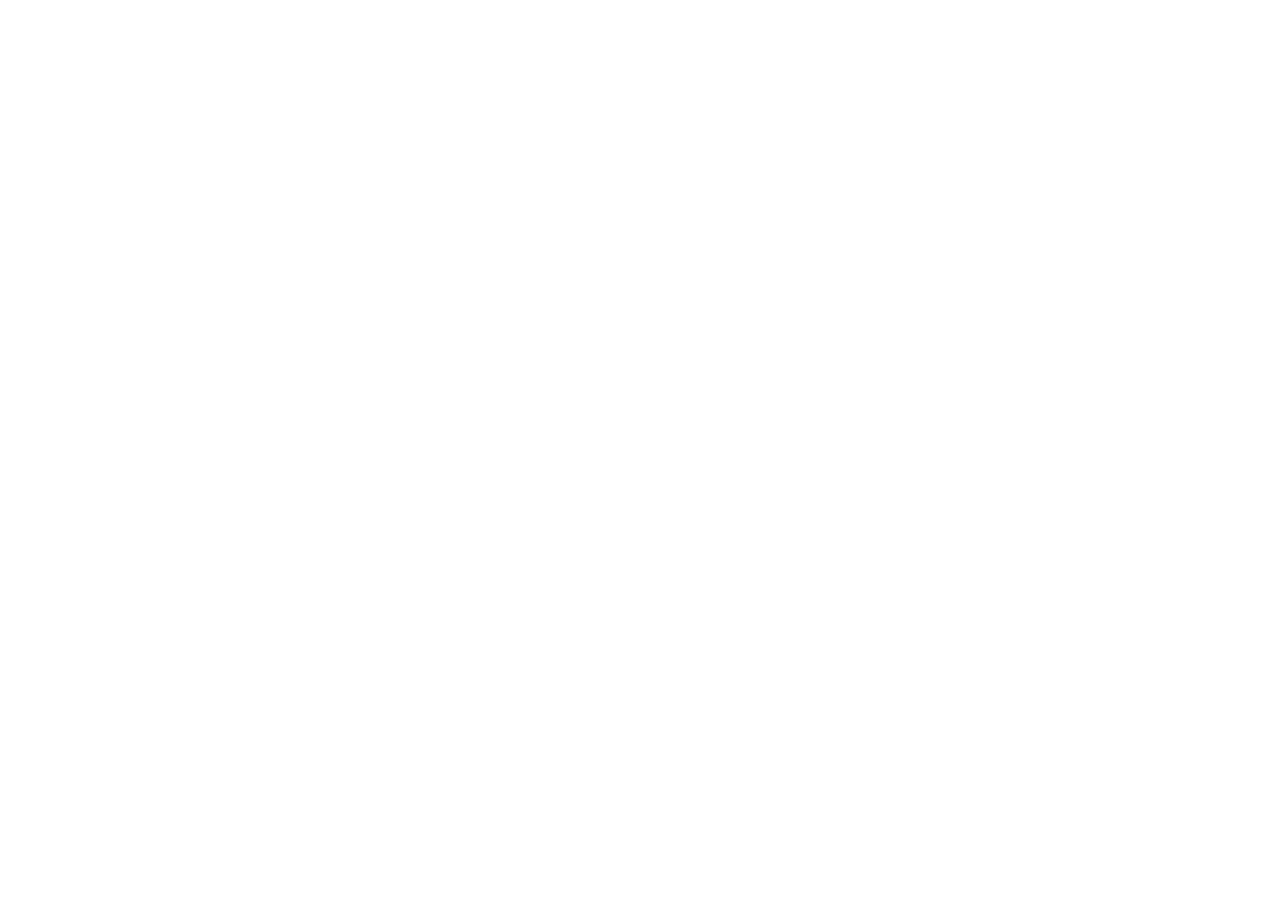
==== index.html @ 988304da "Shopping Cart" ====
<!DOCTYPE html>
<html lang="en">
  <head>
    <meta charset="UTF-8" />
    <meta http-equiv="X-UA-Compatible" content="IE=edge" />
    <meta name="viewport" content="width=device-width, initial-scale=1.0" />
    <title>Clothing Store</title>
    <link rel="stylesheet" href="src/style.css" />
    <link
      rel="stylesheet"
      href="https://cdn.jsdelivr.net/npm/bootstrap-icons@1.8.1/font/bootstrap-icons.css"
    />
  </head>

  <body></body>
  <script src="src/Data.js"></script>
  <script src="src/main.js"></script>
</html>
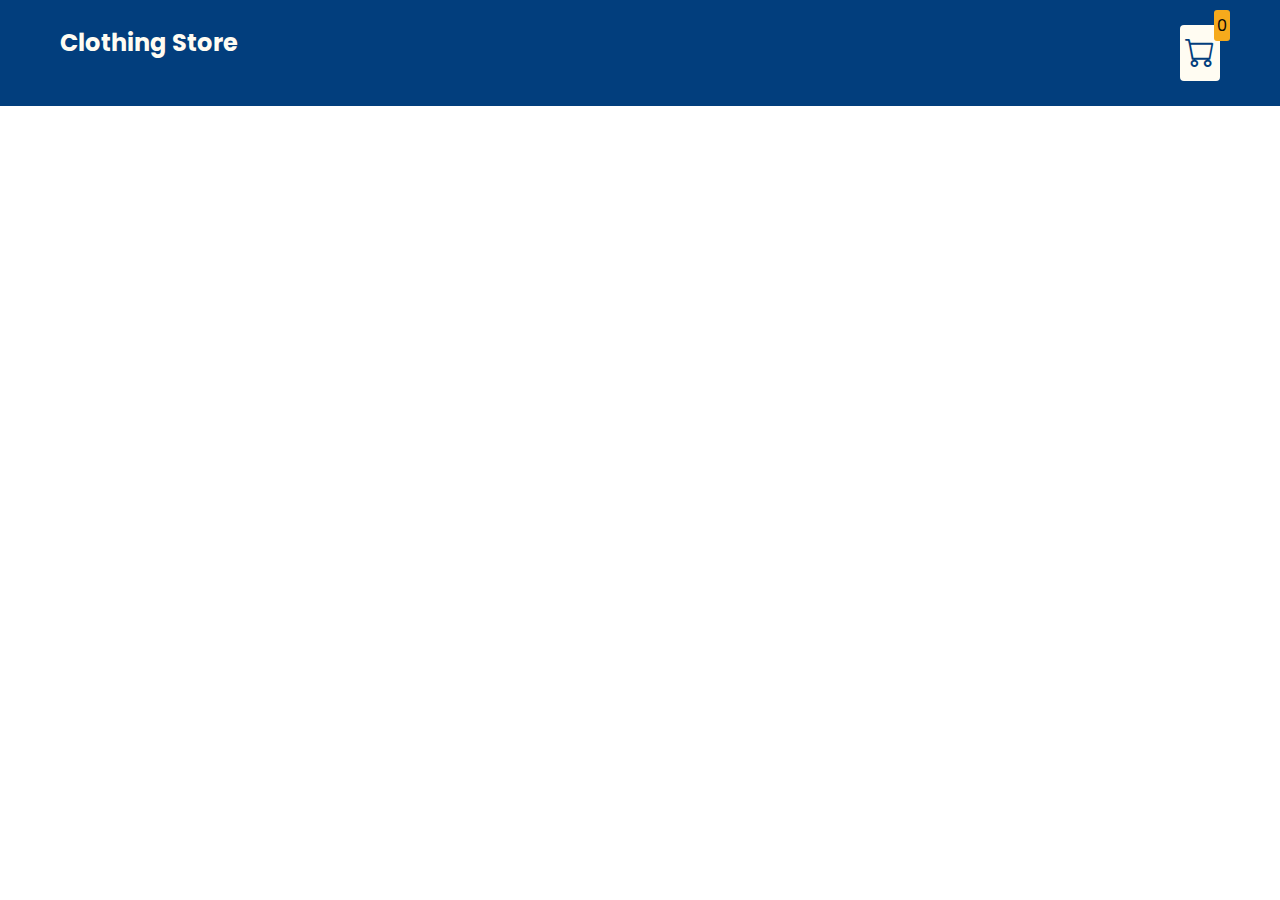
==== commit 54e91569: "index" ====
--- a/index.html
+++ b/index.html
@@ -12,7 +12,15 @@
     />
   </head>
 
-  <body></body>
+  <body>
+    <div class="navbar">
+      <h2>Clothing Store</h2>
+      <div class="cart">
+        <i class="bi bi-cart"></i>
+        <div class="cartAmount">0</div>
+      </div>
+    </div>
+  </body>
   <script src="src/Data.js"></script>
   <script src="src/main.js"></script>
 </html>
--- a/src/style.css
+++ b/src/style.css
@@ -0,0 +1,42 @@
+@import url("https://fonts.googleapis.com/css2?family=Poppins:wght@200;300;500;600&display=swap");
+/**
+* ! Changing default styles of the brower
+**/
+* {
+  padding: 0;
+  margin: 0;
+  box-sizing: border-box;
+  font-family: "Poppins", sans-serif;
+}
+
+/**
+* ! Navbar Style
+**/
+.navbar {
+  display: flex;
+  flex-direction: row;
+  justify-content: space-between;
+  background-color: #023e7d;
+  color: #fffcf2;
+  padding: 25px 60px;
+}
+
+.cart {
+  position: relative;
+  background-color: #fffcf2;
+  color: #023e7d;
+  padding: 5px;
+  font-size: 30px;
+  border-radius: 4px;
+}
+
+.cartAmount {
+  position: absolute;
+  top: -15px;
+  right: -10px;
+  font-size: 16px;
+  padding: 3px;
+  border-radius: 3px;
+  background-color: #f6aa1c;
+  color: #0a0908;
+}
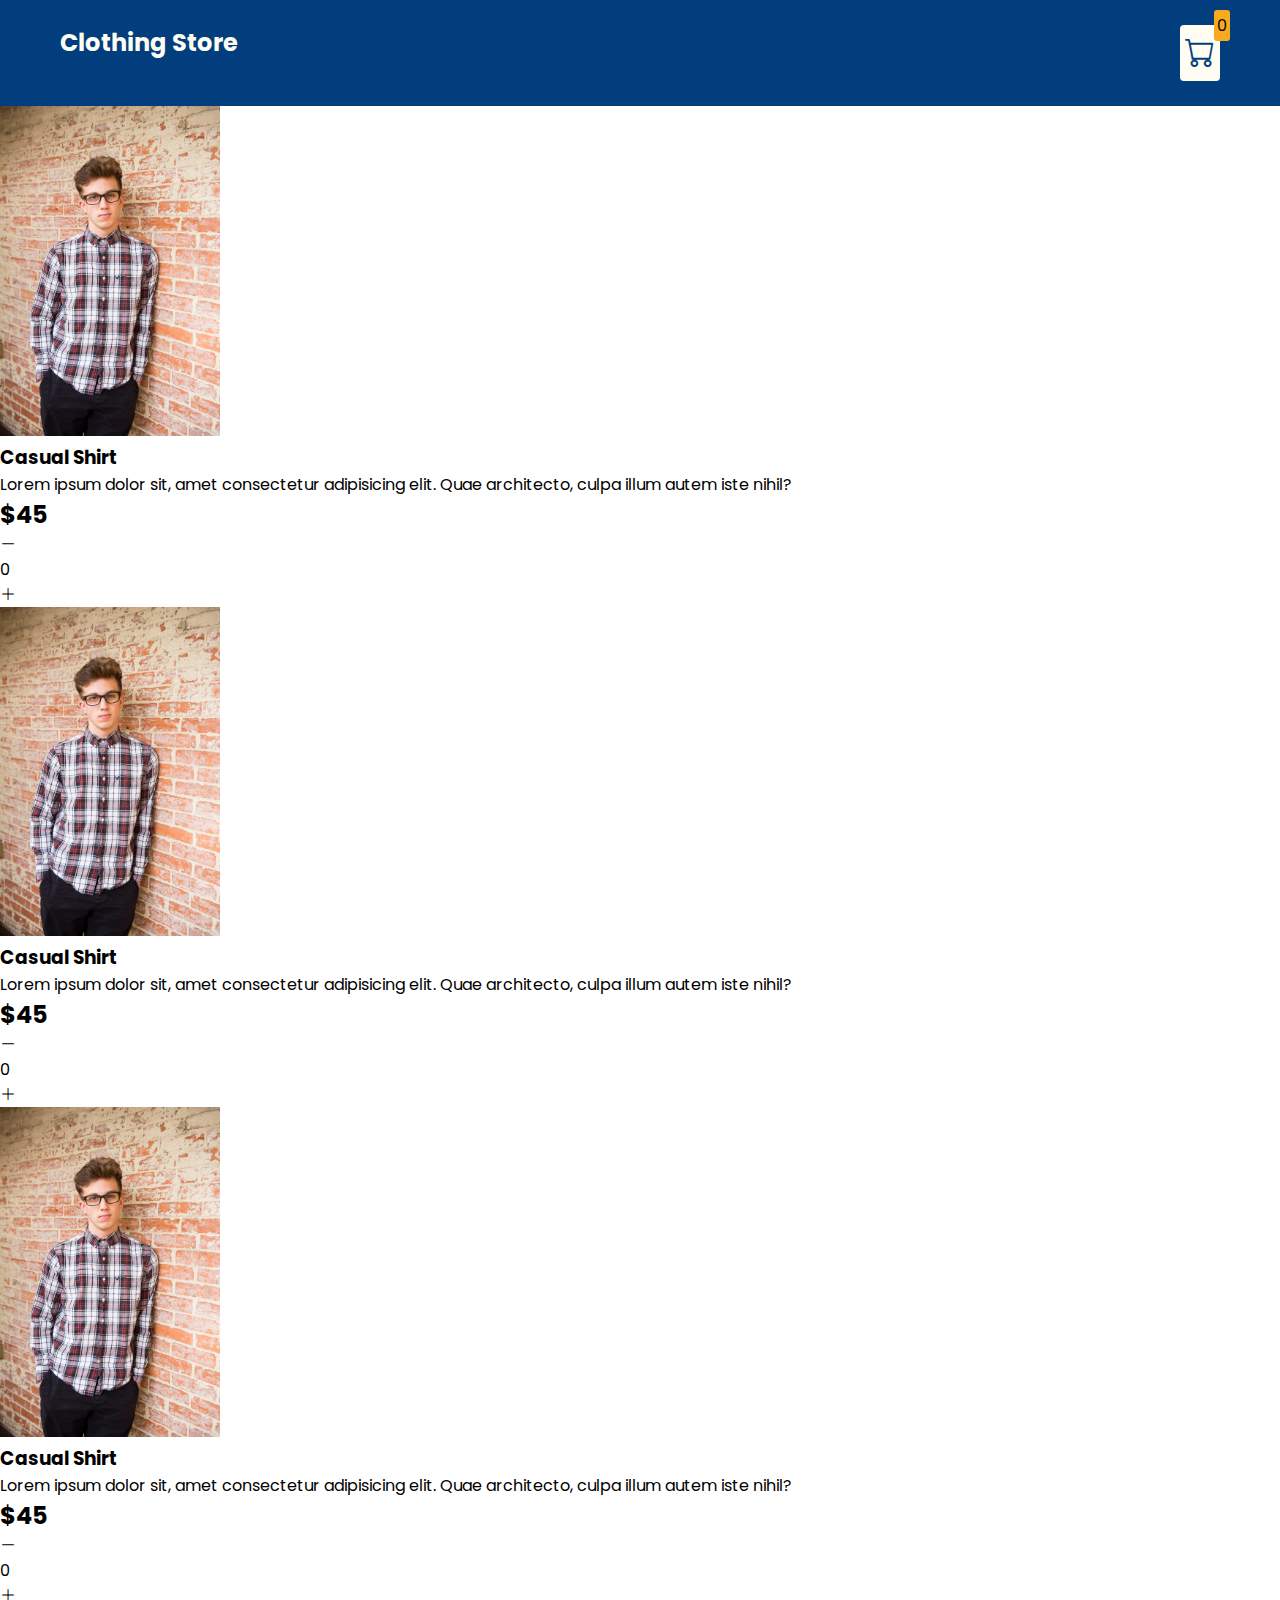
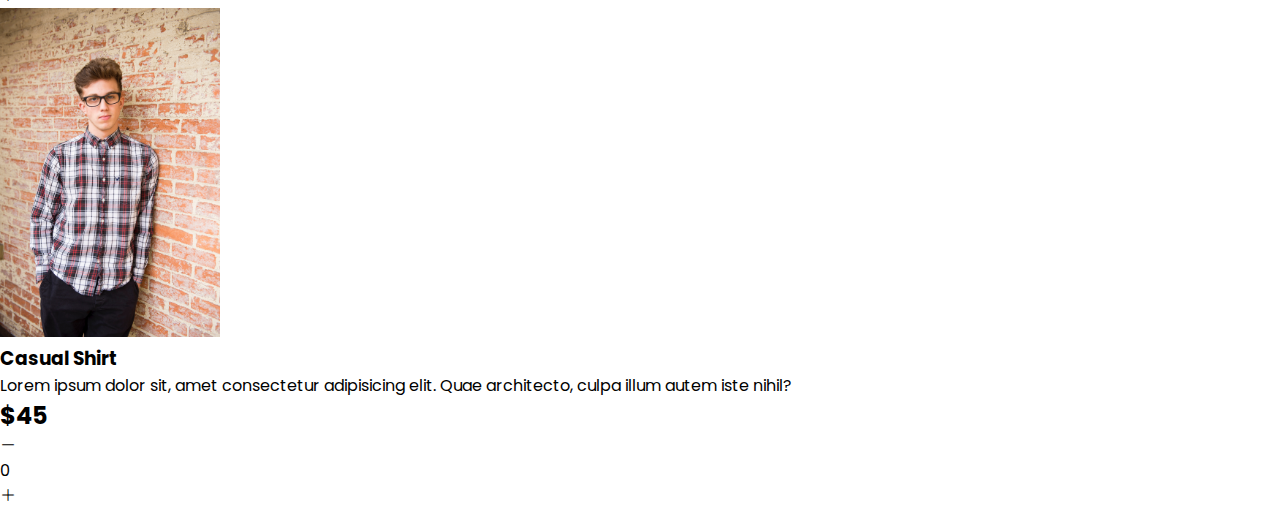
==== commit a571d11b: "html" ====
--- a/index.html
+++ b/index.html
@@ -20,6 +20,81 @@
         <div class="cartAmount">0</div>
       </div>
     </div>
+
+    <div class="shop" id="shop">
+      <div class="item">
+        <img width="220" src="images/image1.png" alt="" />
+        <div class="details">
+          <h3>Casual Shirt</h3>
+          <p>
+            Lorem ipsum dolor sit, amet consectetur adipisicing elit. Quae
+            architecto, culpa illum autem iste nihil?
+          </p>
+          <div class="price-quantity">
+            <h2>$45</h2>
+            <div class="button">
+              <i class="bi bi-dash-lg"></i>
+              <div class="quantity">0</div>
+              <i class="bi bi-plus-lg"></i>
+            </div>
+          </div>
+        </div>
+      </div>
+      <div class="item">
+        <img width="220" src="images/image1.png" alt="" />
+        <div class="details">
+          <h3>Casual Shirt</h3>
+          <p>
+            Lorem ipsum dolor sit, amet consectetur adipisicing elit. Quae
+            architecto, culpa illum autem iste nihil?
+          </p>
+          <div class="price-quantity">
+            <h2>$45</h2>
+            <div class="button">
+              <i class="bi bi-dash-lg"></i>
+              <div class="quantity">0</div>
+              <i class="bi bi-plus-lg"></i>
+            </div>
+          </div>
+        </div>
+      </div>
+      <div class="item">
+        <img width="220" src="images/image1.png" alt="" />
+        <div class="details">
+          <h3>Casual Shirt</h3>
+          <p>
+            Lorem ipsum dolor sit, amet consectetur adipisicing elit. Quae
+            architecto, culpa illum autem iste nihil?
+          </p>
+          <div class="price-quantity">
+            <h2>$45</h2>
+            <div class="button">
+              <i class="bi bi-dash-lg"></i>
+              <div class="quantity">0</div>
+              <i class="bi bi-plus-lg"></i>
+            </div>
+          </div>
+        </div>
+      </div>
+      <div class="item">
+        <img width="220" src="images/image1.png" alt="" />
+        <div class="details">
+          <h3>Casual Shirt</h3>
+          <p>
+            Lorem ipsum dolor sit, amet consectetur adipisicing elit. Quae
+            architecto, culpa illum autem iste nihil?
+          </p>
+          <div class="price-quantity">
+            <h2>$45</h2>
+            <div class="button">
+              <i class="bi bi-dash-lg"></i>
+              <div class="quantity">0</div>
+              <i class="bi bi-plus-lg"></i>
+            </div>
+          </div>
+        </div>
+      </div>
+    </div>
   </body>
   <script src="src/Data.js"></script>
   <script src="src/main.js"></script>
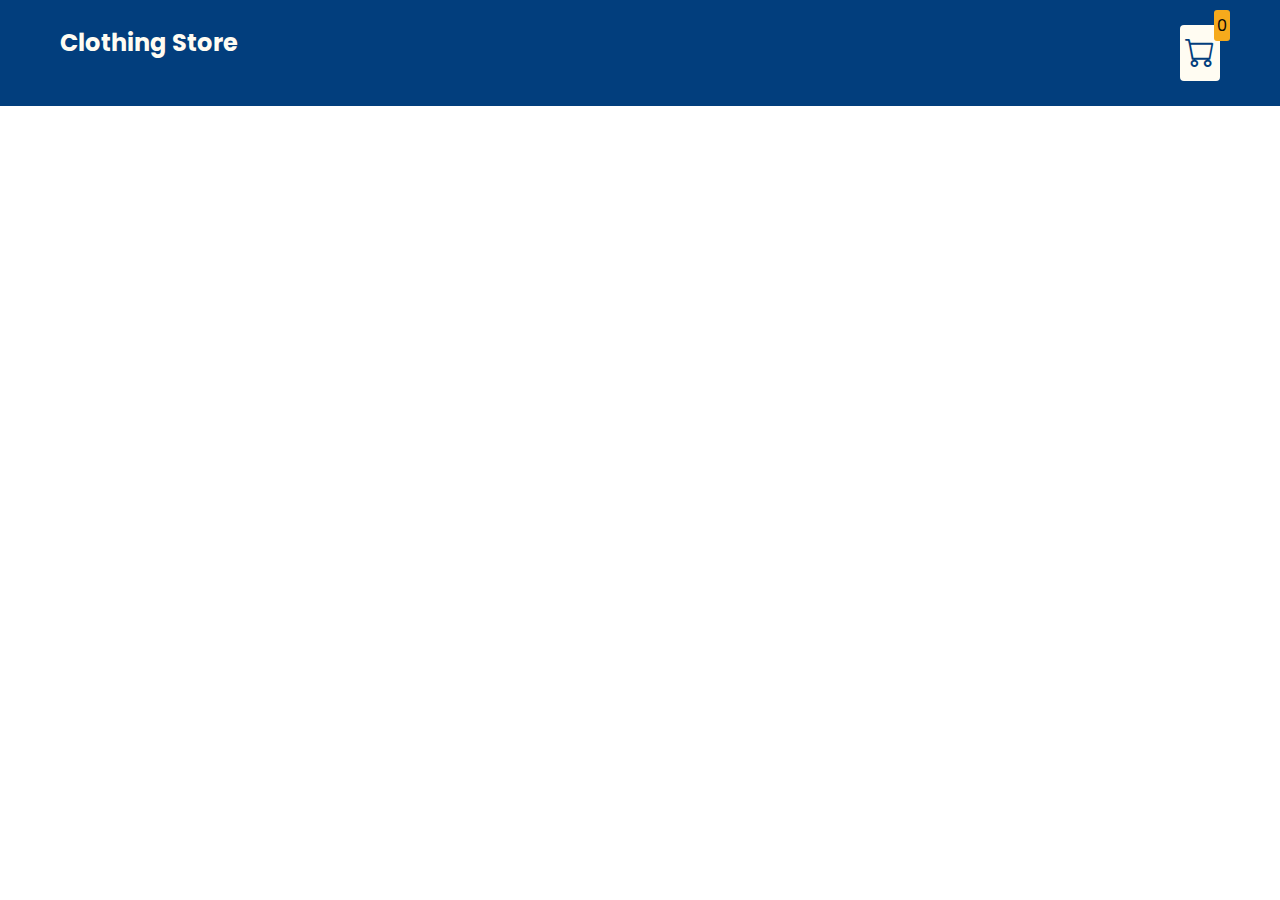
==== commit 4d7395f6: "html" ====
--- a/index.html
+++ b/index.html
@@ -21,80 +21,7 @@
       </div>
     </div>
 
-    <div class="shop" id="shop">
-      <div class="item">
-        <img width="220" src="images/image1.png" alt="" />
-        <div class="details">
-          <h3>Casual Shirt</h3>
-          <p>
-            Lorem ipsum dolor sit, amet consectetur adipisicing elit. Quae
-            architecto, culpa illum autem iste nihil?
-          </p>
-          <div class="price-quantity">
-            <h2>$45</h2>
-            <div class="button">
-              <i class="bi bi-dash-lg"></i>
-              <div class="quantity">0</div>
-              <i class="bi bi-plus-lg"></i>
-            </div>
-          </div>
-        </div>
-      </div>
-      <div class="item">
-        <img width="220" src="images/image1.png" alt="" />
-        <div class="details">
-          <h3>Casual Shirt</h3>
-          <p>
-            Lorem ipsum dolor sit, amet consectetur adipisicing elit. Quae
-            architecto, culpa illum autem iste nihil?
-          </p>
-          <div class="price-quantity">
-            <h2>$45</h2>
-            <div class="button">
-              <i class="bi bi-dash-lg"></i>
-              <div class="quantity">0</div>
-              <i class="bi bi-plus-lg"></i>
-            </div>
-          </div>
-        </div>
-      </div>
-      <div class="item">
-        <img width="220" src="images/image1.png" alt="" />
-        <div class="details">
-          <h3>Casual Shirt</h3>
-          <p>
-            Lorem ipsum dolor sit, amet consectetur adipisicing elit. Quae
-            architecto, culpa illum autem iste nihil?
-          </p>
-          <div class="price-quantity">
-            <h2>$45</h2>
-            <div class="button">
-              <i class="bi bi-dash-lg"></i>
-              <div class="quantity">0</div>
-              <i class="bi bi-plus-lg"></i>
-            </div>
-          </div>
-        </div>
-      </div>
-      <div class="item">
-        <img width="220" src="images/image1.png" alt="" />
-        <div class="details">
-          <h3>Casual Shirt</h3>
-          <p>
-            Lorem ipsum dolor sit, amet consectetur adipisicing elit. Quae
-            architecto, culpa illum autem iste nihil?
-          </p>
-          <div class="price-quantity">
-            <h2>$45</h2>
-            <div class="button">
-              <i class="bi bi-dash-lg"></i>
-              <div class="quantity">0</div>
-              <i class="bi bi-plus-lg"></i>
-            </div>
-          </div>
-        </div>
-      </div>
-    </div>
+    <div class="shop" id="shop"></div>
   </body>
   <script src="src/Data.js"></script>
   <script src="src/main.js"></script>
--- a/src/style.css
+++ b/src/style.css
@@ -19,6 +19,7 @@
   background-color: #023e7d;
   color: #fffcf2;
   padding: 25px 60px;
+  margin-bottom: 30px;
 }
 
 .cart {
@@ -40,3 +41,39 @@
   background-color: #f6aa1c;
   color: #0a0908;
 }
+
+/**
+* ! Shop items styles are here
+**/
+
+.shop {
+  display: grid;
+  grid-template-columns: repeat(4, 223px);
+  gap: 30px;
+  justify-content: center;
+}
+
+.item {
+  border: 2px solid #03071e;
+  border-radius: 4px;
+}
+
+.details {
+  display: flex;
+  flex-direction: column;
+  padding: 10px;
+  gap: 10px;
+}
+
+.price-quantity {
+  display: flex;
+  flex-direction: row;
+  justify-content: space-between;
+}
+
+.button {
+  display: flex;
+  flex-direction: row;
+  gap: 8px;
+  font-size: 16px;
+}
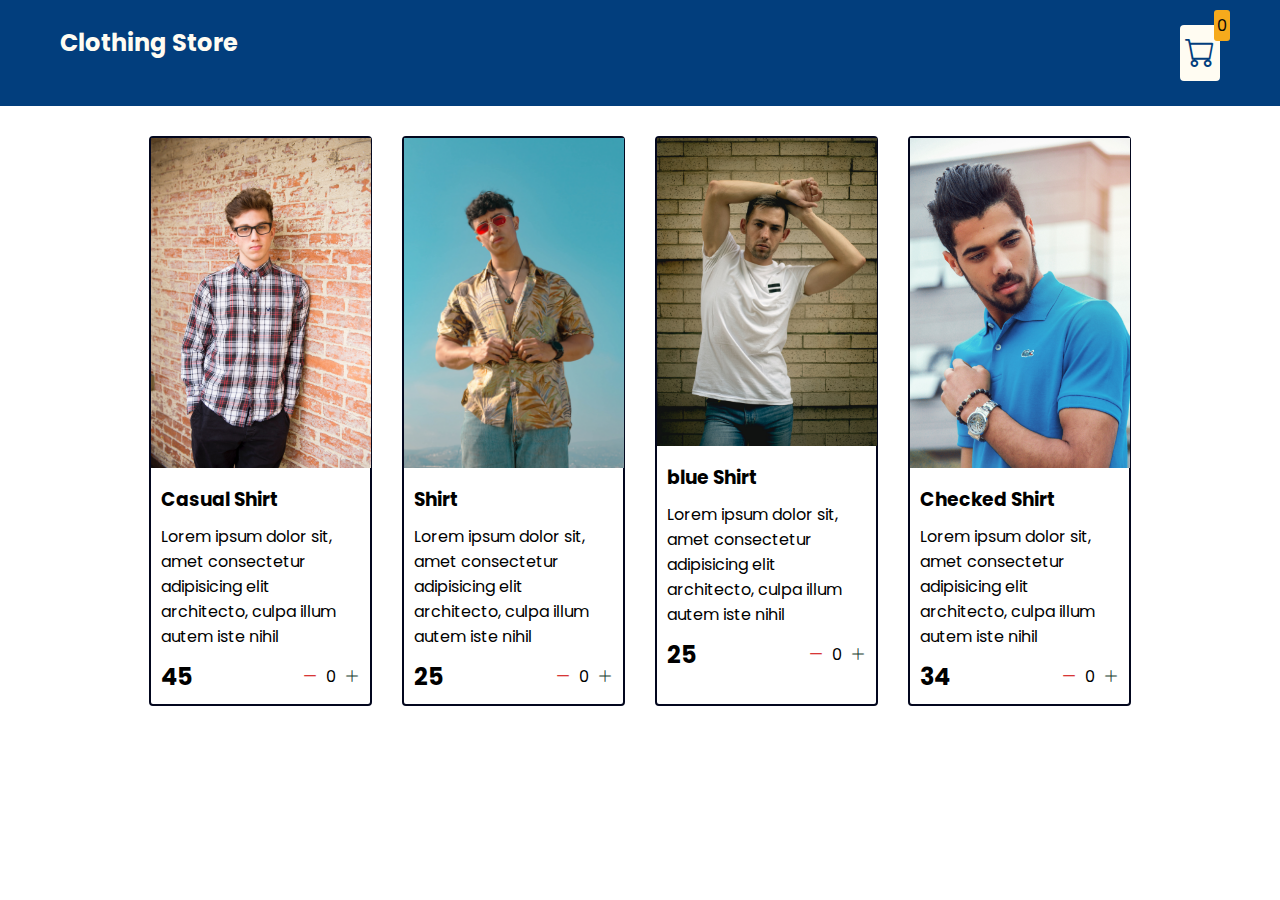
==== commit e9206ffd: "html" ====
--- a/index.html
+++ b/index.html
@@ -17,7 +17,7 @@
       <h2>Clothing Store</h2>
       <div class="cart">
         <i class="bi bi-cart"></i>
-        <div class="cartAmount">0</div>
+        <div id="cartAmount" class="cartAmount">0</div>
       </div>
     </div>
 
--- a/src/style.css
+++ b/src/style.css
@@ -53,6 +53,18 @@
   justify-content: center;
 }
 
+@media (max-width: 1000px) {
+  .shop {
+    grid-template-columns: repeat(2, 223px);
+  }
+}
+
+@media (max-width: 500px) {
+  .shop {
+    grid-template-columns: repeat(1, 223px);
+  }
+}
+
 .item {
   border: 2px solid #03071e;
   border-radius: 4px;
@@ -69,6 +81,7 @@
   display: flex;
   flex-direction: row;
   justify-content: space-between;
+  align-items: center;
 }
 
 .button {
@@ -77,3 +90,11 @@
   gap: 8px;
   font-size: 16px;
 }
+
+.bi-dash-lg {
+  color: #d00000;
+}
+
+.bi-plus-lg {
+  color: #1b4332;
+}
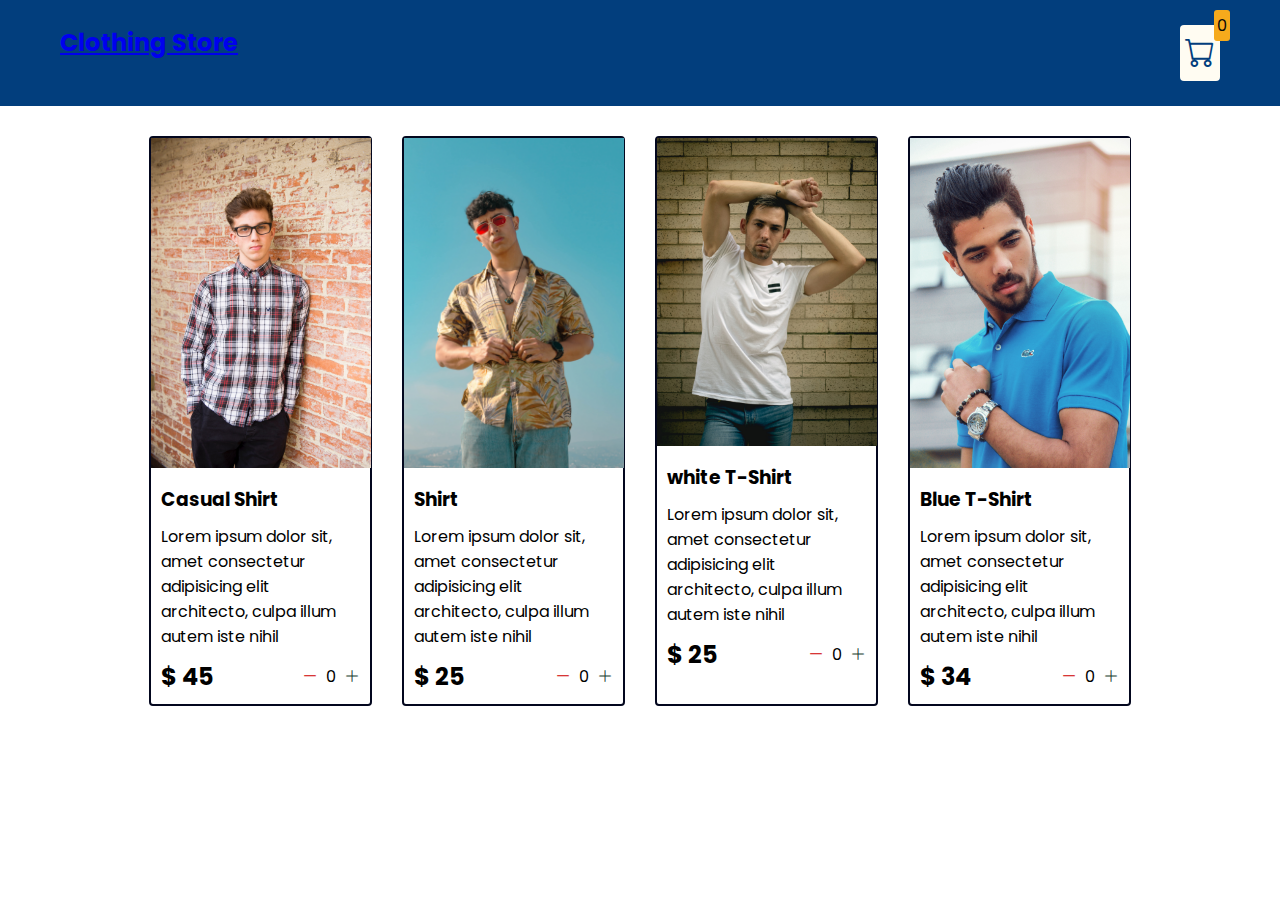
==== commit 77e12606: "html" ====
--- a/index.html
+++ b/index.html
@@ -14,11 +14,13 @@
 
   <body>
     <div class="navbar">
-      <h2>Clothing Store</h2>
-      <div class="cart">
-        <i class="bi bi-cart"></i>
-        <div id="cartAmount" class="cartAmount">0</div>
-      </div>
+      <a href="index.html"> <h2>Clothing Store</h2></a>
+      <a href="cart.html">
+        <div class="cart">
+          <i class="bi bi-cart"></i>
+          <div id="cartAmount" class="cartAmount">0</div>
+        </div></a
+      >
     </div>
 
     <div class="shop" id="shop"></div>
--- a/src/style.css
+++ b/src/style.css
@@ -7,6 +7,10 @@
   margin: 0;
   box-sizing: border-box;
   font-family: "Poppins", sans-serif;
+}
+
+i {
+  cursor: pointer;
 }
 
 /**
